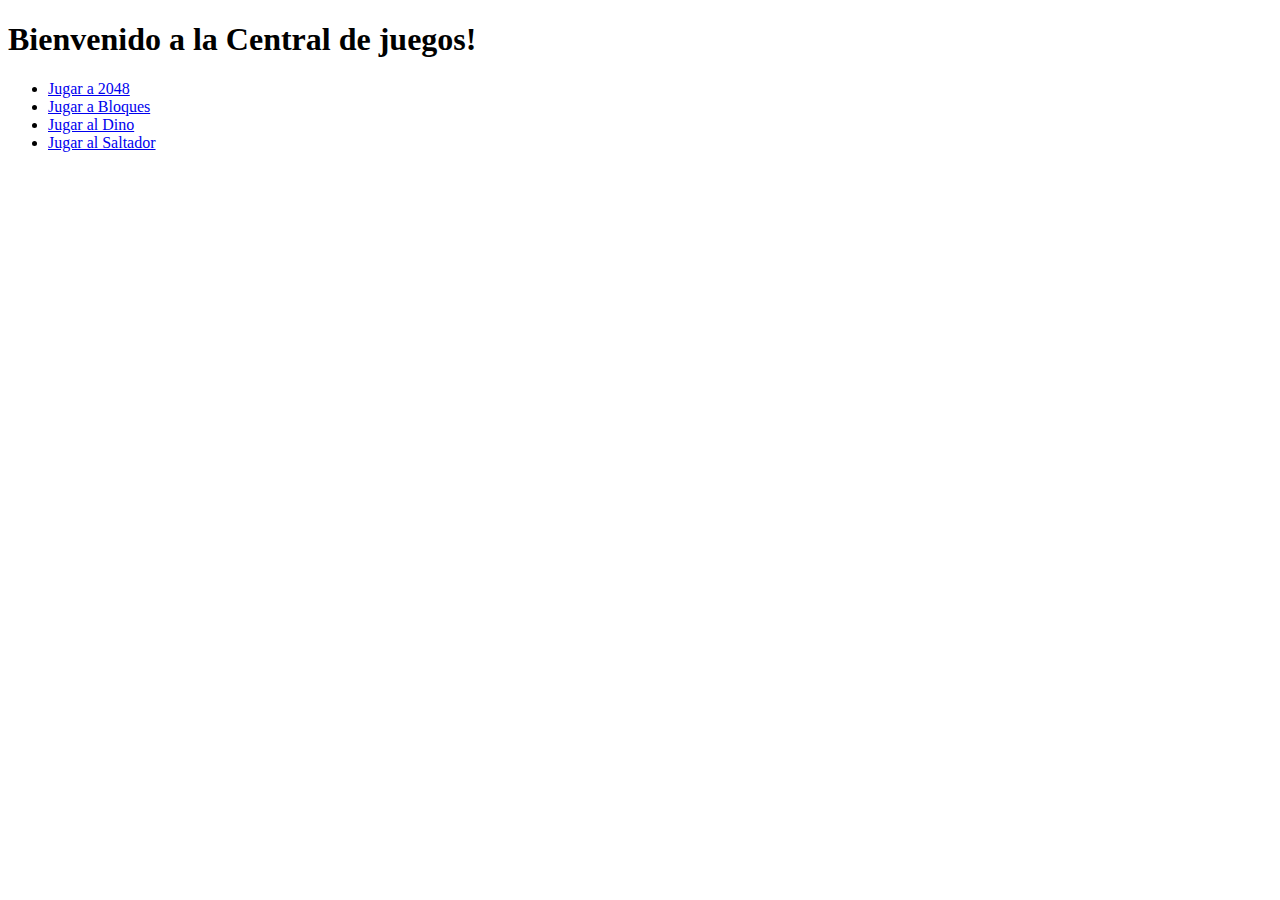
==== Index.html @ ce71906f "Merge pull request #2 from Brielcx/Feature/Primera-Pagina-de-inicio" ====
<!DOCTYPE html>
<html lang="es">
<head>
    <meta charset="UTF-8">
    <meta name="viewport" content="width=device-width, initial-scale=1.0">
    <title>Game Center</title>
    <link rel="stylesheet" href="Style/css.css">
    <link rel="shortcut icon" href="img/icon.png" type="image/x-icon">
</head>
<body>
    <H1>Bienvenido a la Central de juegos!</H1>
    <ul>
        <li><a href="Juegos/2048/index.html">Jugar a 2048</a></li>
        <li><a href="Juegos/Bloques/index.html">Jugar a Bloques</a></li>
        <li><a href="Juegos/Dino/index.html">Jugar al Dino</a></li>
        <li><a href="Juegos/Saltador/Doodlegame.html">Jugar al Saltador</a></li>
    </ul>

</body>
</html>
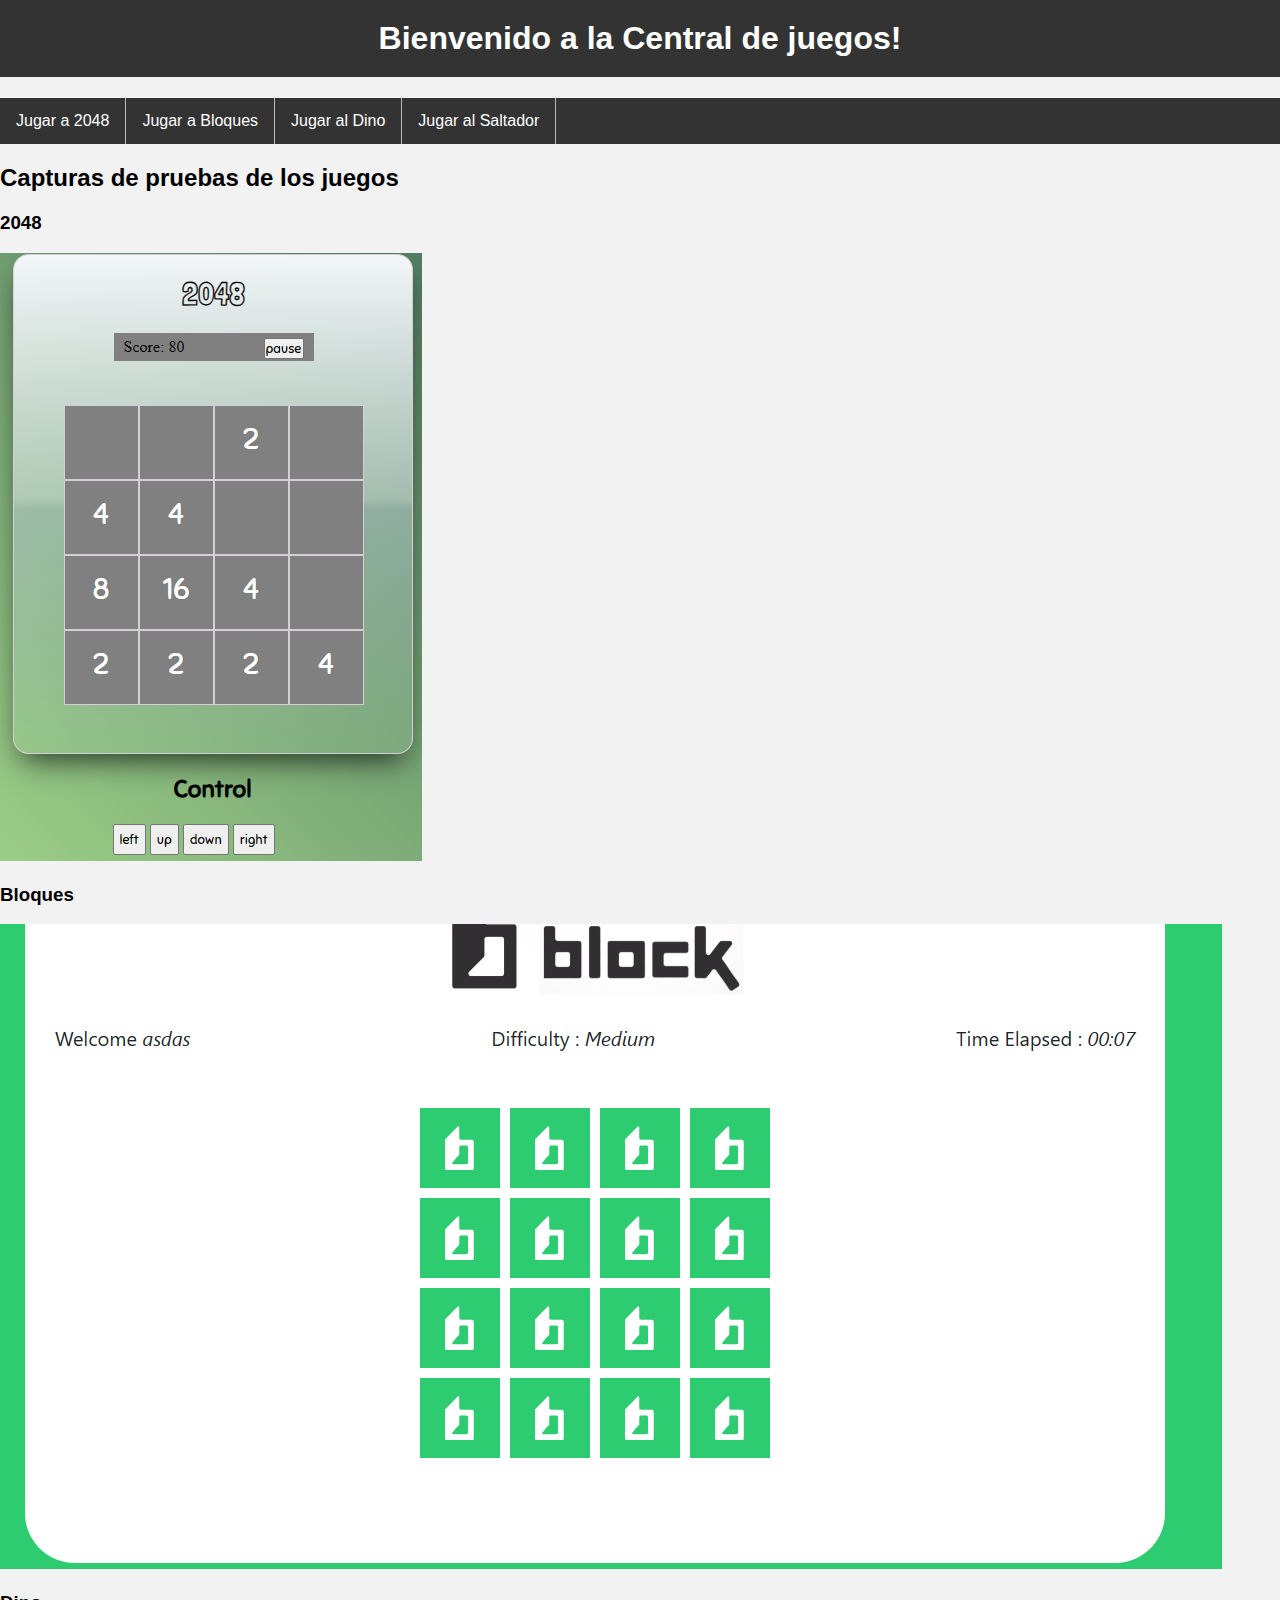
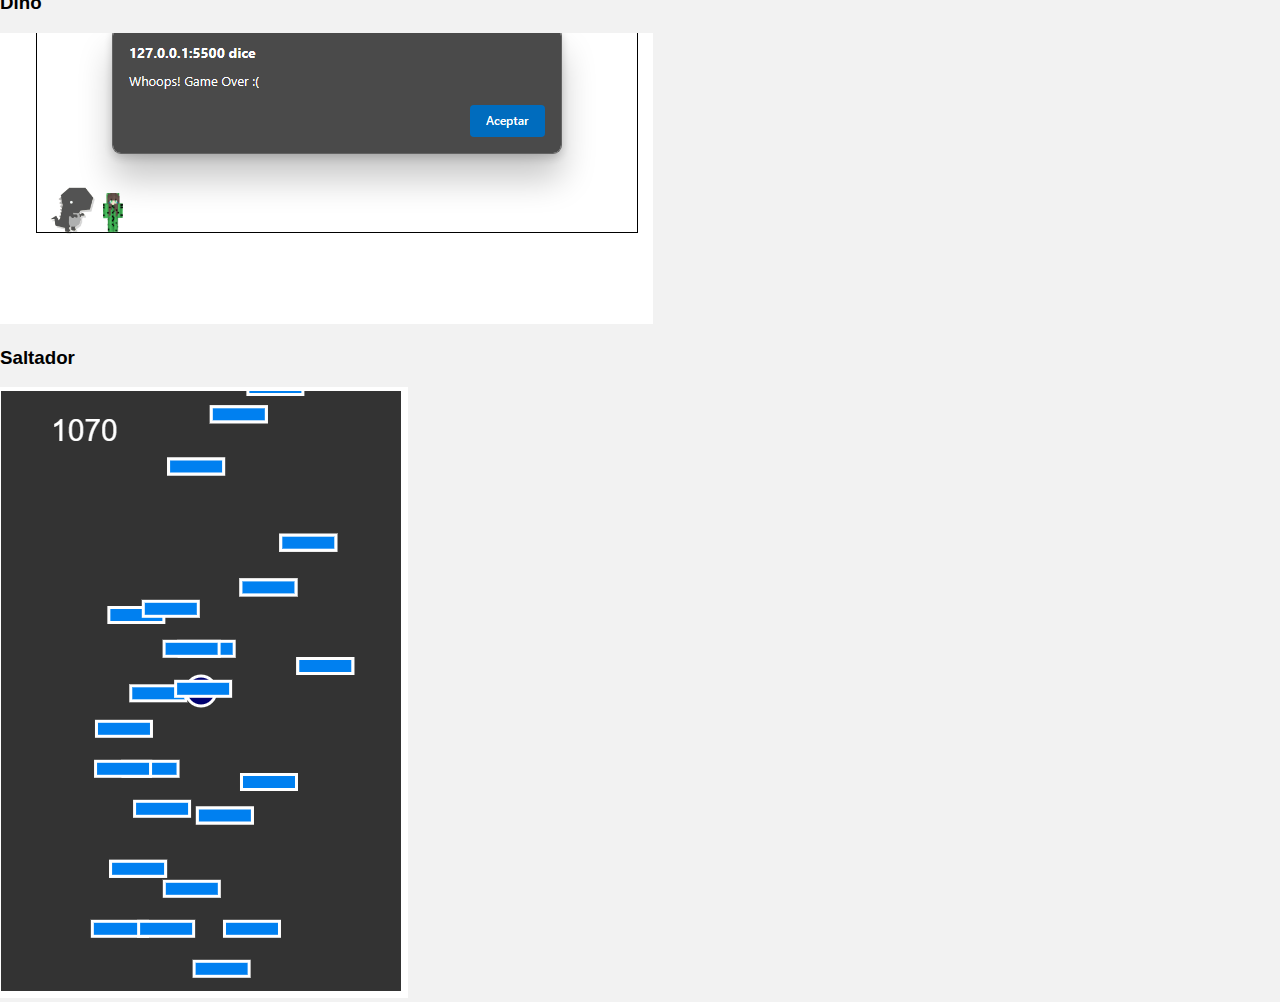
==== commit 3e9690b8: "Merge pull request #3 from Brielcx/Feature/Cambio-en-inicio-y-nuevos-juegos" ====
--- a/Index.html
+++ b/Index.html
@@ -16,5 +16,15 @@
         <li><a href="Juegos/Saltador/Doodlegame.html">Jugar al Saltador</a></li>
     </ul>
 
+    <h2>Capturas de pruebas de los juegos</h2>
+    <div class="bloque"><h3>2048</h3>
+        <img src="img/2048.png" alt="Juego 2048 Captura"></div>
+        <div class="bloque"><h3>Bloques</h3>
+        <img src="img/bloques.png" alt="Juego Bloques Captura"></div>
+        <div class="bloque"><h3>Dino</h3>
+        <img src="img/Dino.png" alt="Juego Dino Captura"></div>
+        <div class="bloque"><h3>Saltador</h3>
+            <img src="img/Saltador.png" alt="Juego Saltador Captura"></div>
+    </bodys>
 </body>
 </html>--- a/Style/css.css
+++ b/Style/css.css
@@ -0,0 +1,41 @@
+body {
+    font-family: Arial, sans-serif;
+    background-color: #f2f2f2;
+    margin: 0;
+    }
+    h1 {
+    text-align: center;
+    background-color: #333;
+    color: #fff;
+    padding: 20px;
+    margin-top: 0;
+    }
+    ul {
+    list-style-type: none;
+    margin: 0;
+    padding: 0;
+    overflow: hidden;
+    background-color: #333;
+    }
+    li {
+    float: left;
+    }
+    li a {
+    display: block;
+    color: white;
+    text-align: center;
+    padding: 14px 16px;
+    text-decoration: none;
+    }
+    li a:hover {
+    background-color: #555;
+    }
+    /* Add this style to create a border around the links */
+    li a {
+    border-right: 1px solid #bbb;
+    
+    }
+    /* Remove the right border from the last item */
+    li:last-child {
+    border-right: none;
+    }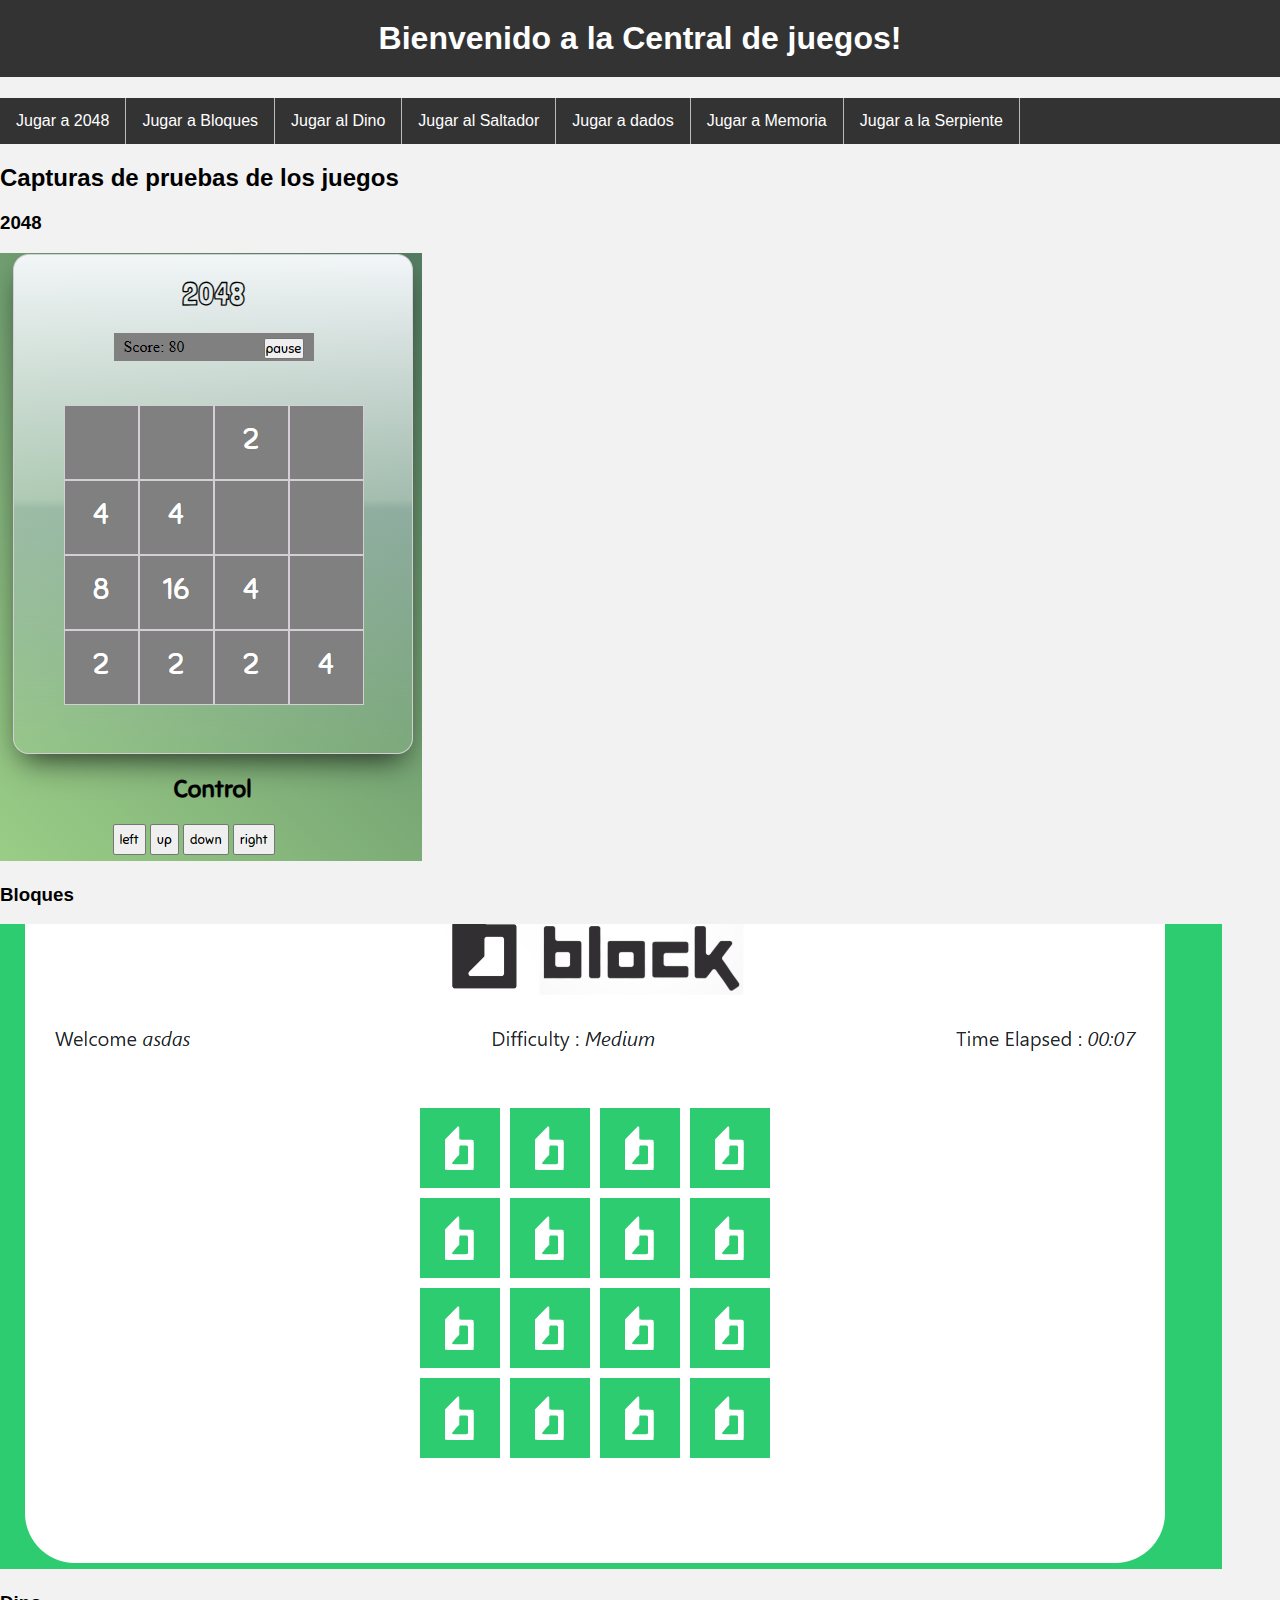
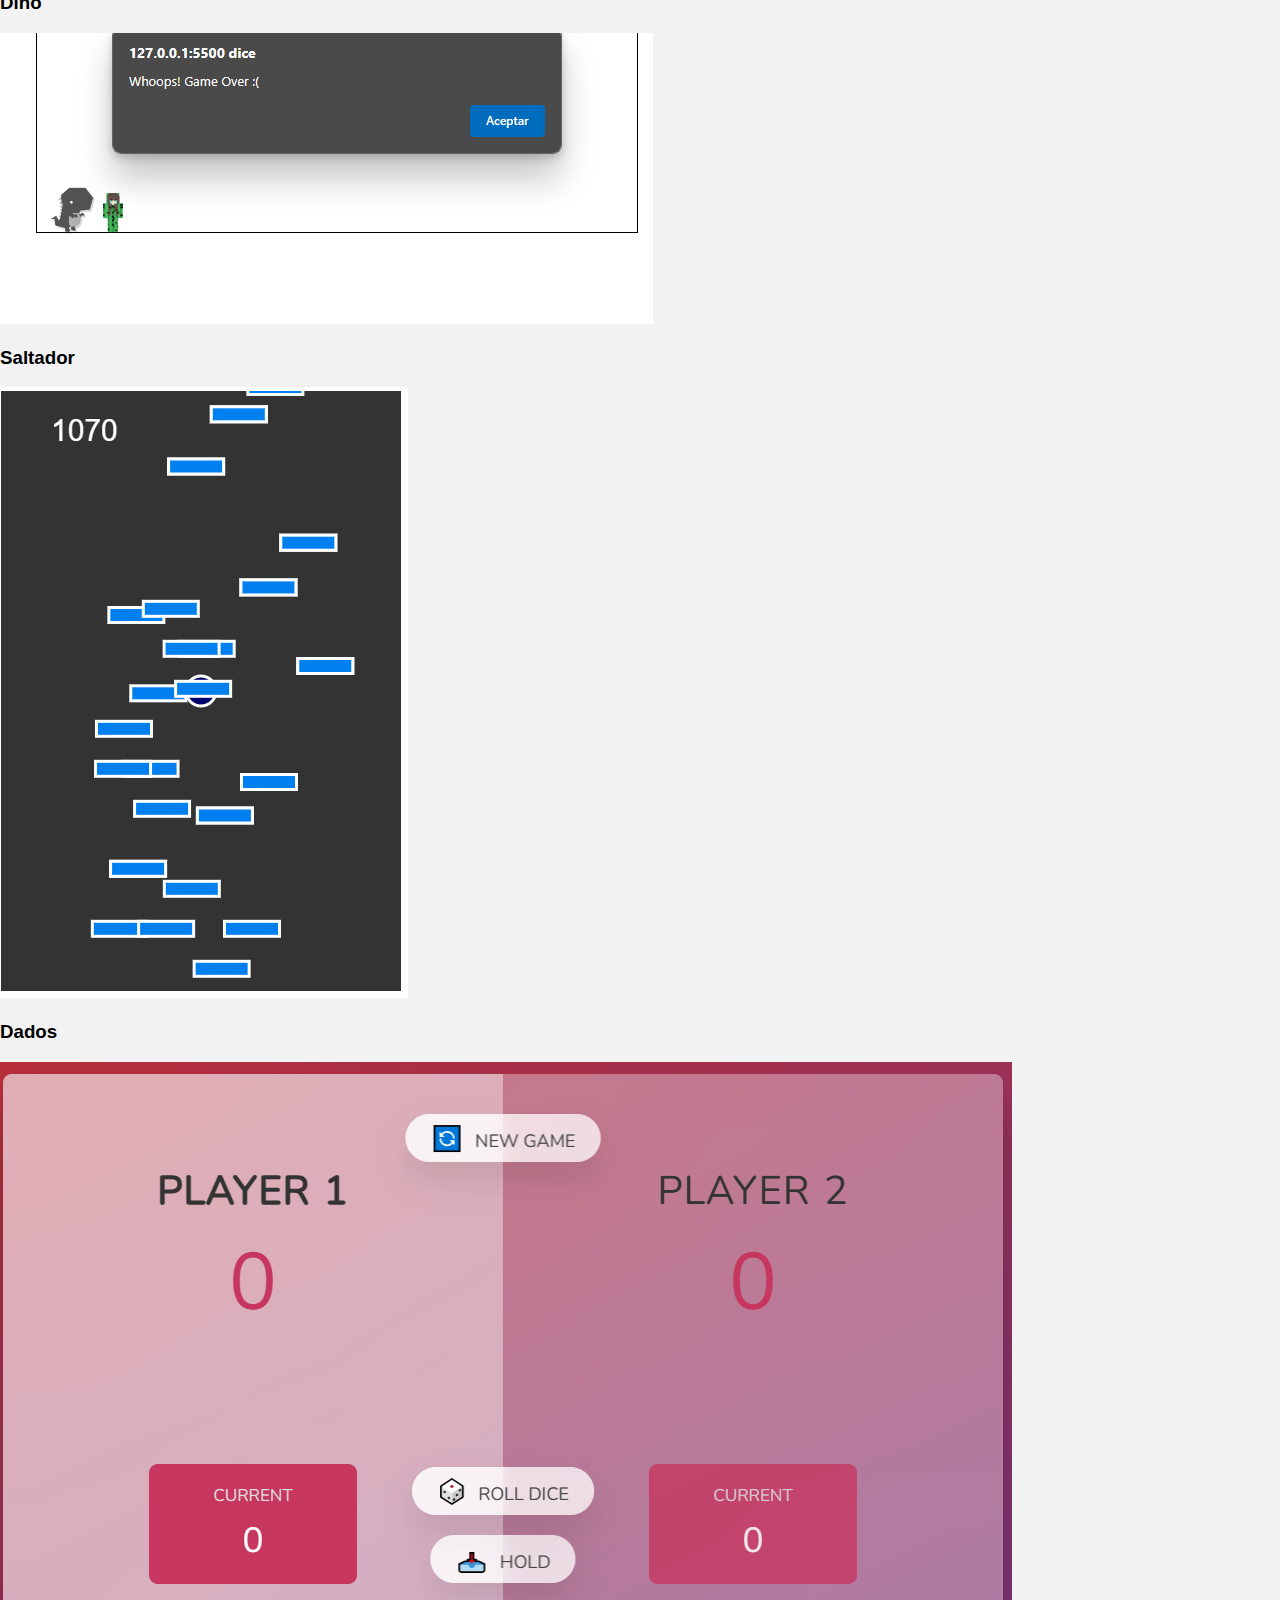
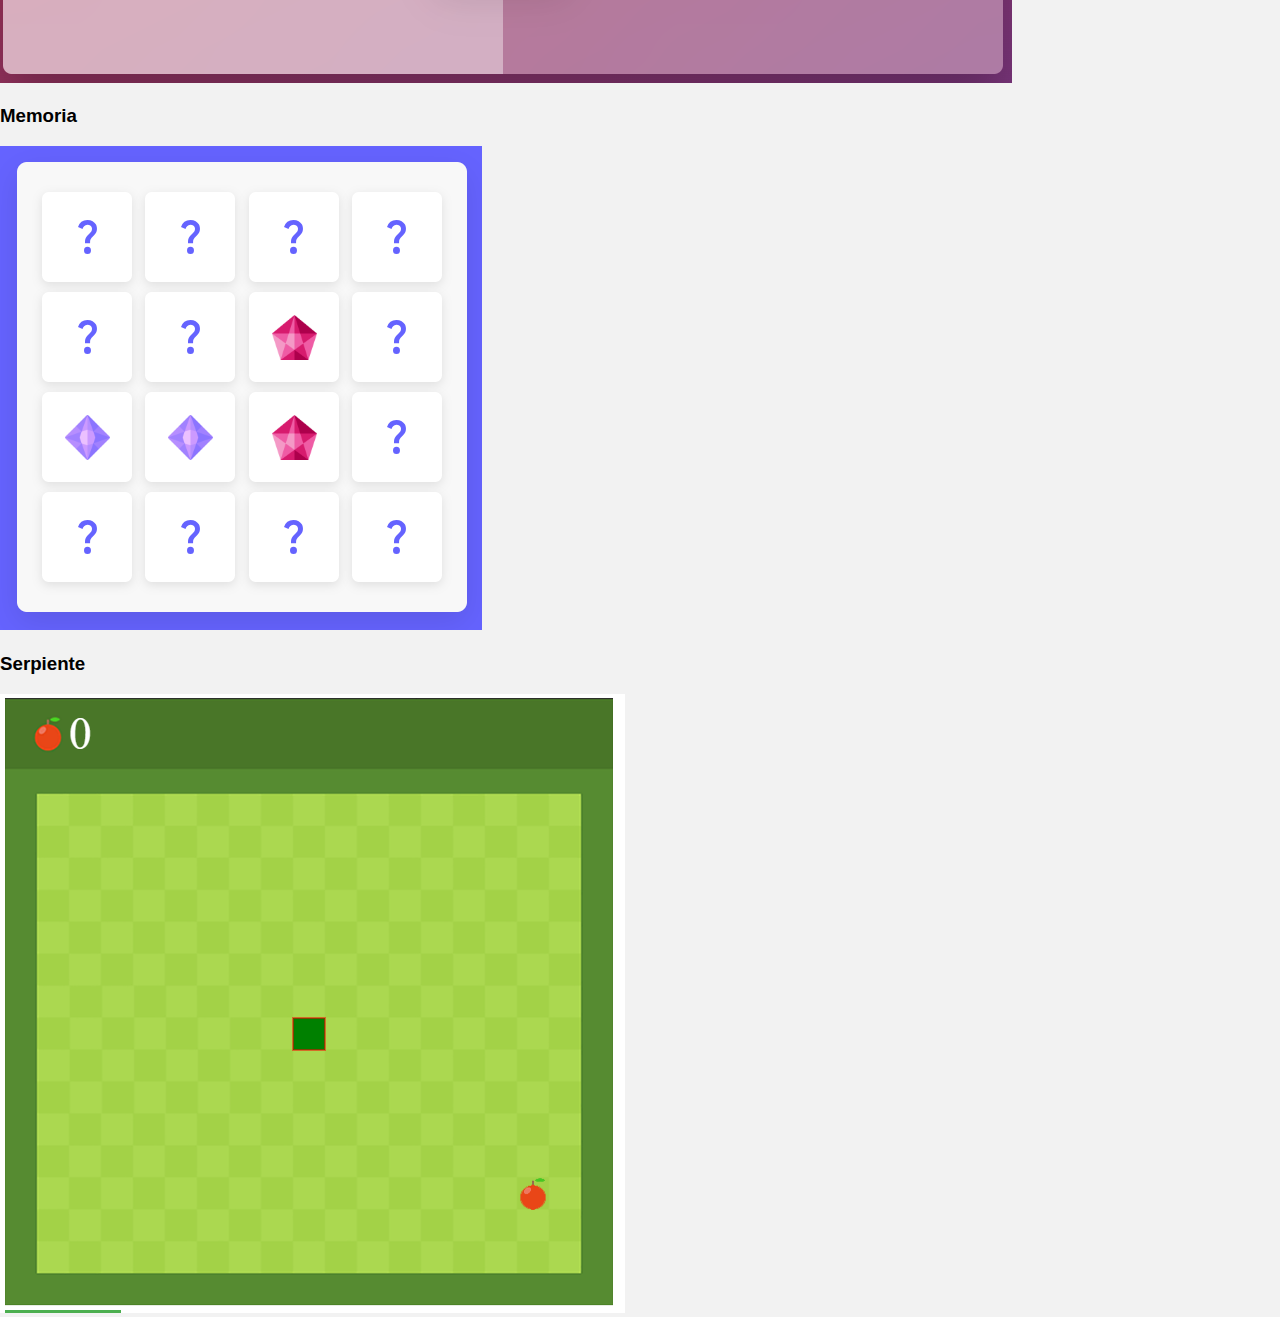
==== commit 316f47d9: "Nuevos-Juegos" ====
--- a/Index.html
+++ b/Index.html
@@ -14,6 +14,10 @@
         <li><a href="Juegos/Bloques/index.html">Jugar a Bloques</a></li>
         <li><a href="Juegos/Dino/index.html">Jugar al Dino</a></li>
         <li><a href="Juegos/Saltador/Doodlegame.html">Jugar al Saltador</a></li>
+        <li><a href="Juegos/Dado/index.html">Jugar a dados</a></li>
+        <li><a href="Juegos/Memoria/index.html">Jugar a Memoria</a></li>
+        <li><a href="Juegos/Serpiente/index.html">Jugar a la Serpiente</a></li>
+       
     </ul>
 
     <h2>Capturas de pruebas de los juegos</h2>
@@ -25,6 +29,12 @@
         <img src="img/Dino.png" alt="Juego Dino Captura"></div>
         <div class="bloque"><h3>Saltador</h3>
             <img src="img/Saltador.png" alt="Juego Saltador Captura"></div>
+        <div class="bloque"><h3>Dados</h3>
+        <img src="img/dado.png" alt="Juego dadosCaptura"></div>
+        <div class="bloque"><h3>Memoria</h3>
+        <img src="img/memoria.png" alt="Juego Dino Captura"></div>
+        <div class="bloque"><h3>Serpiente</h3>
+            <img src="img/Serpiente.png" alt="Juego Dino Captura"></div>
     </bodys>
 </body>
 </html>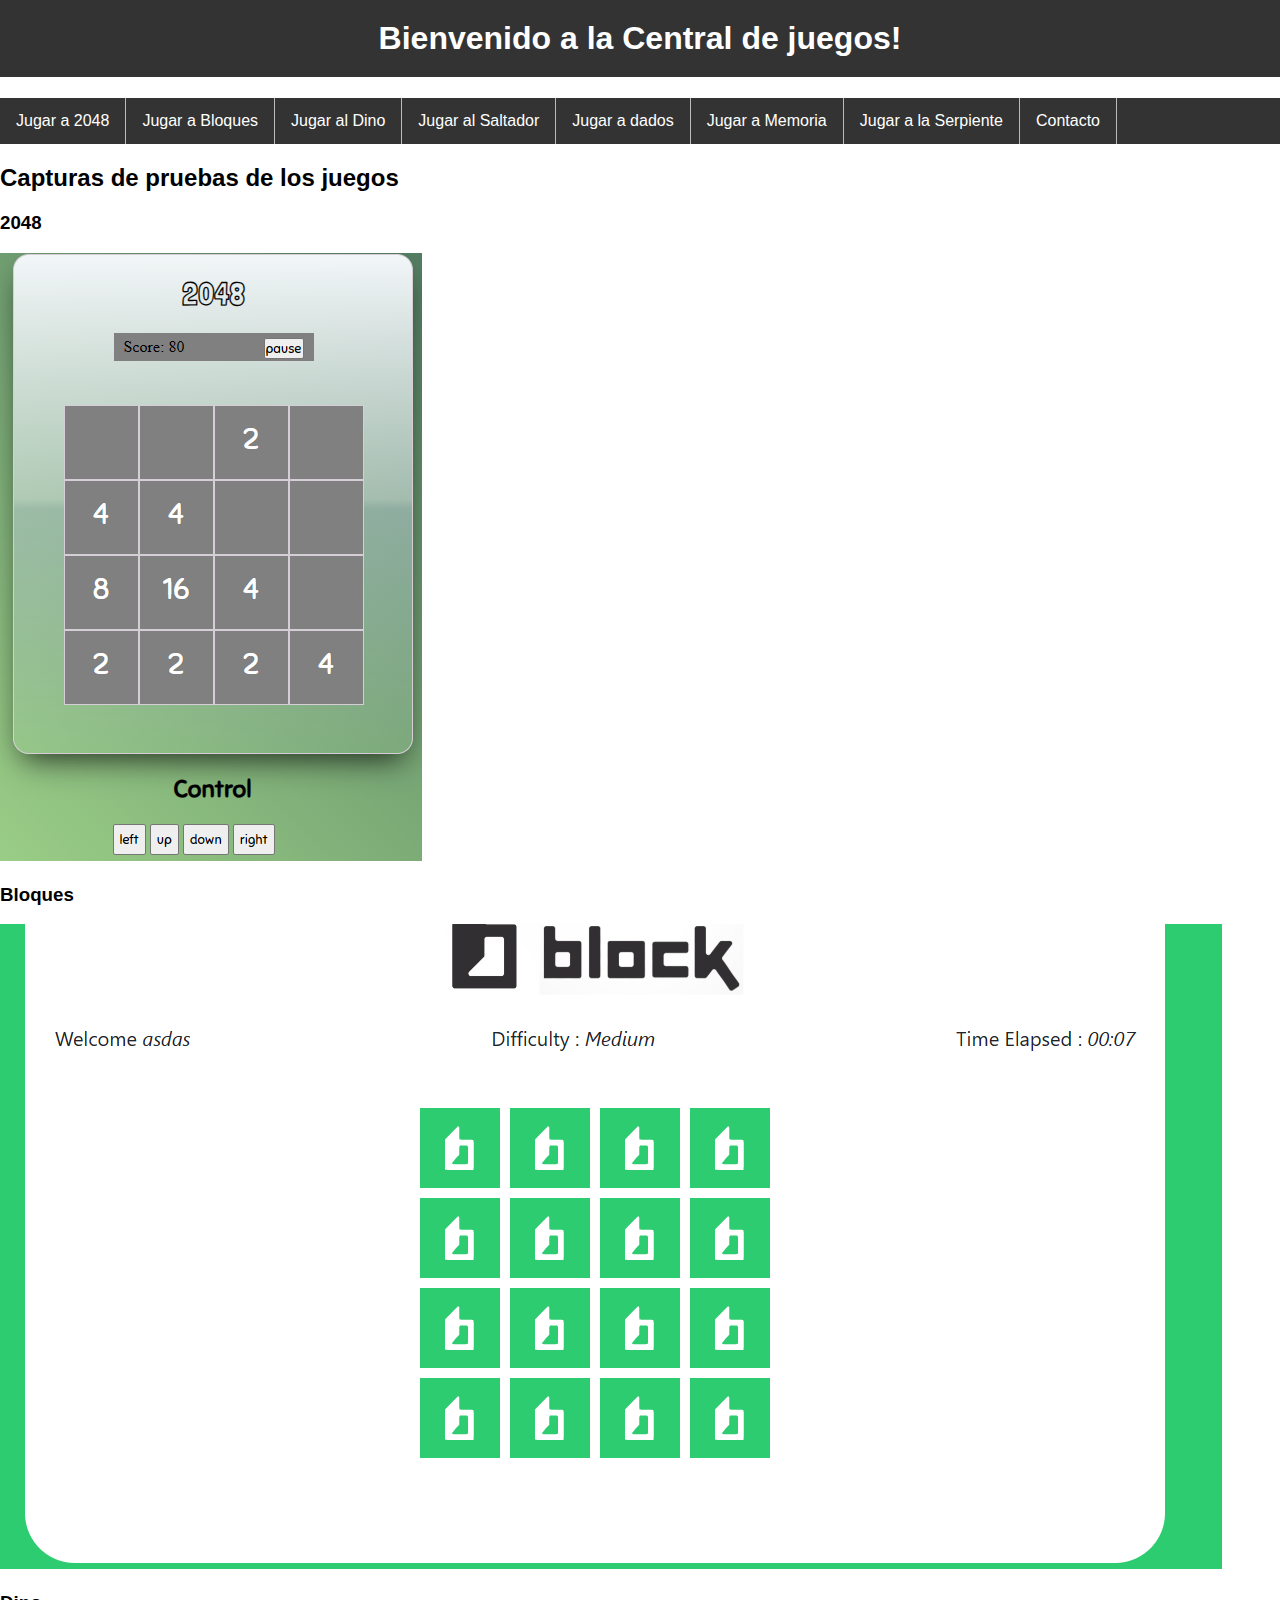
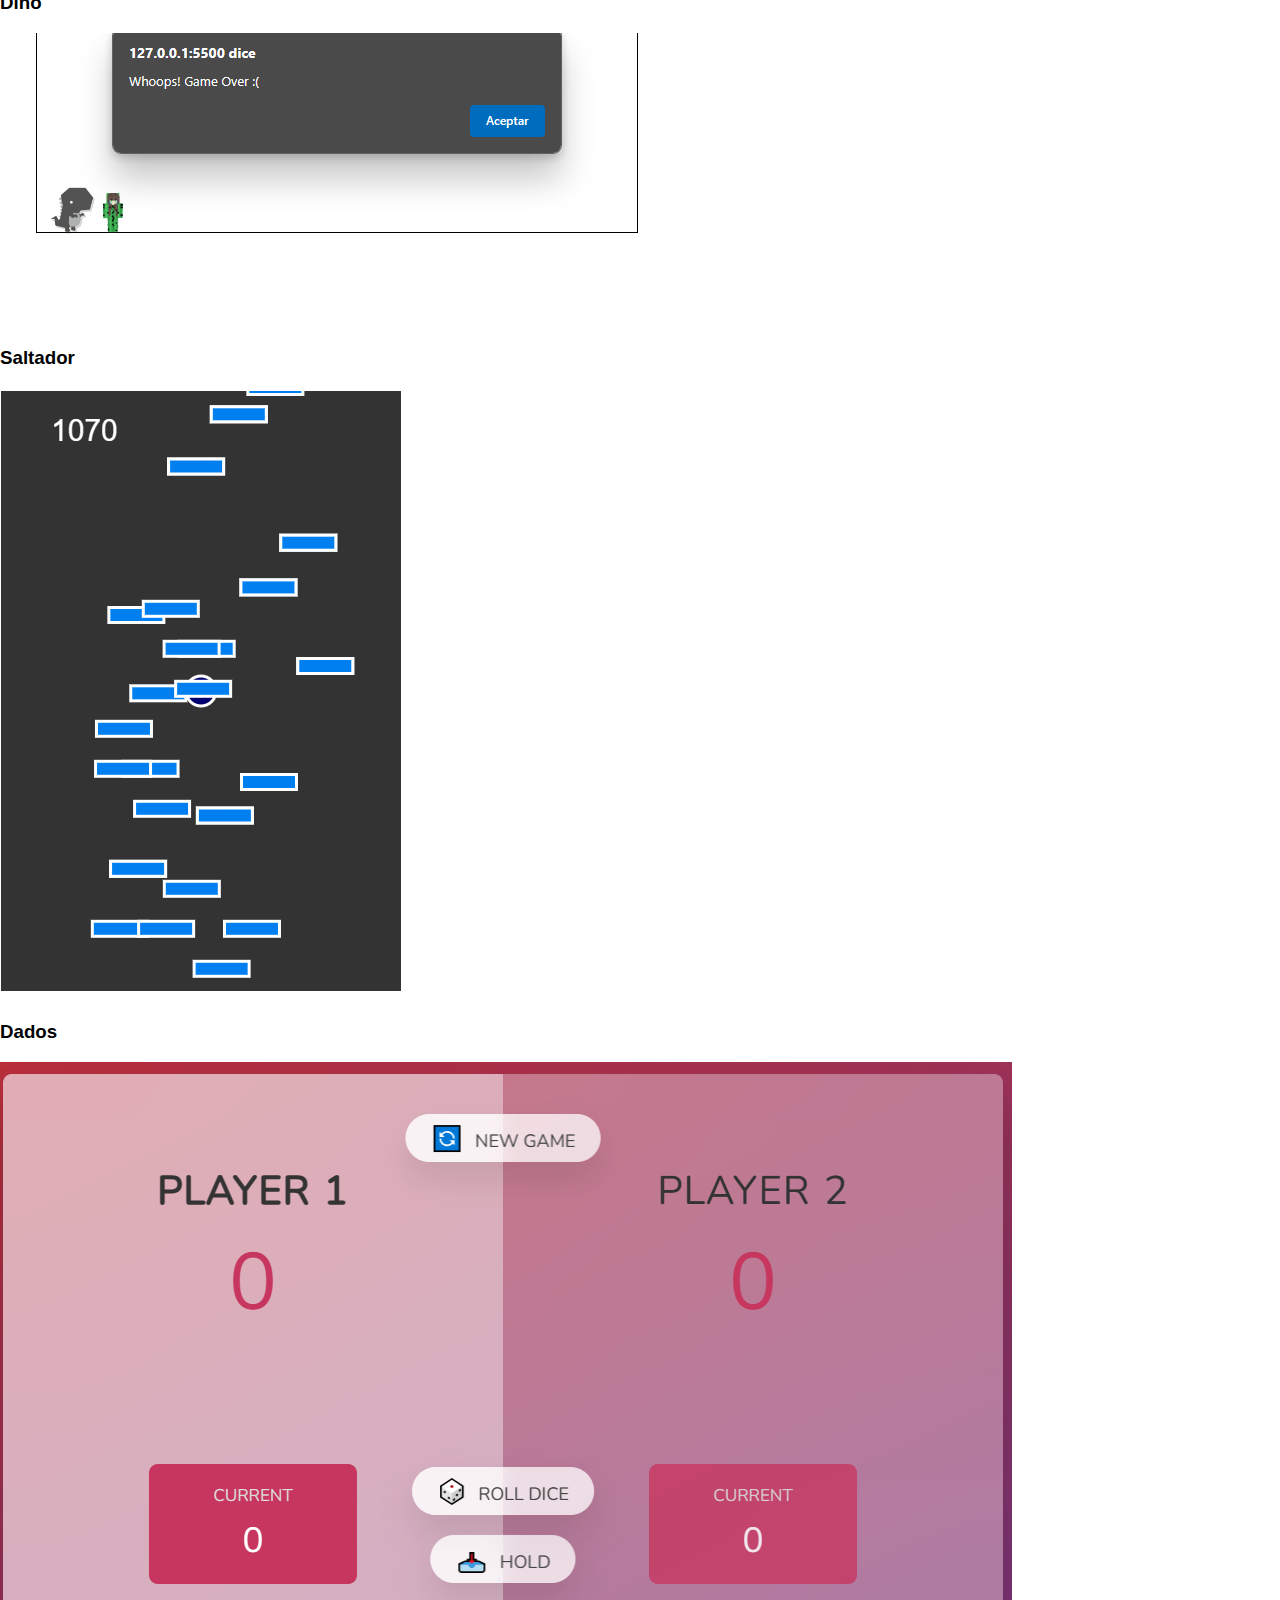
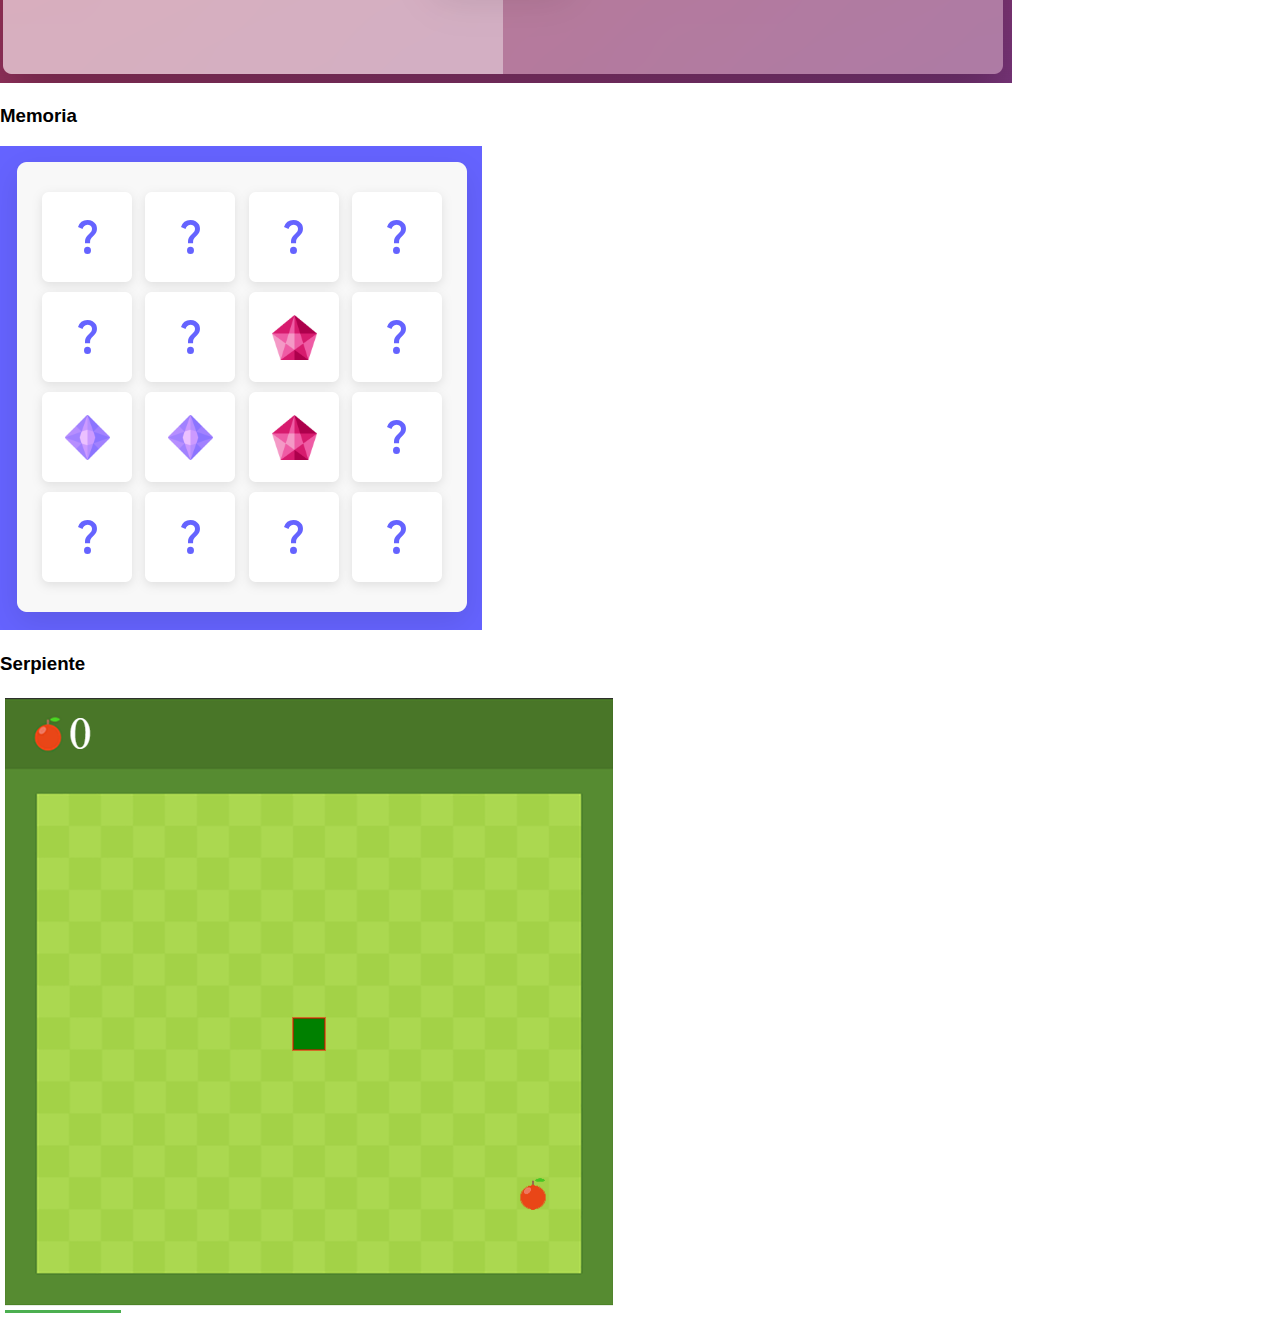
==== commit efcf2dcc: "Formulario de Contacto" ====
--- a/Index.html
+++ b/Index.html
@@ -17,6 +17,7 @@
         <li><a href="Juegos/Dado/index.html">Jugar a dados</a></li>
         <li><a href="Juegos/Memoria/index.html">Jugar a Memoria</a></li>
         <li><a href="Juegos/Serpiente/index.html">Jugar a la Serpiente</a></li>
+        <li><a href="Contacto.html">Contacto</a></li>
        
     </ul>
 
--- a/Style/css.css
+++ b/Style/css.css
@@ -38,4 +38,173 @@
     /* Remove the right border from the last item */
     li:last-child {
     border-right: none;
-    }+    }
+
+    @import url(https://fonts.googleapis.com/css?family=Lato:100,300,400);
+
+input::-webkit-input-placeholder, textarea::-webkit-input-placeholder {
+  color: #aca49c;
+  font-size: 0.875em;
+}
+
+input:focus::-webkit-input-placeholder, textarea:focus::-webkit-input-placeholder {
+  color: #bbb5af;
+}
+
+input::-moz-placeholder, textarea::-moz-placeholder {
+  color: #aca49c;
+  font-size: 0.875em;
+}
+
+input:focus::-moz-placeholder, textarea:focus::-moz-placeholder {
+  color: #bbb5af;
+}
+
+input::placeholder, textarea::placeholder {
+  color: #aca49c;
+  font-size: 0.875em;
+}
+
+input:focus::placeholder, textarea::focus:placeholder {
+  color: #bbb5af;
+}
+
+input::-ms-placeholder, textarea::-ms-placeholder {
+  color: #aca49c;
+  font-size: 0.875em;
+}
+
+input:focus::-ms-placeholder, textarea:focus::-ms-placeholder {
+  color: #bbb5af;
+}
+
+/* on hover placeholder */
+
+input:hover::-webkit-input-placeholder, textarea:hover::-webkit-input-placeholder {
+  color: #e2dedb;
+  font-size: 0.875em;
+}
+
+input:hover:focus::-webkit-input-placeholder, textarea:hover:focus::-webkit-input-placeholder {
+  color: #cbc6c1;
+}
+
+input:hover::-moz-placeholder, textarea:hover::-moz-placeholder {
+  color: #e2dedb;
+  font-size: 0.875em;
+}
+
+input:hover:focus::-moz-placeholder, textarea:hover:focus::-moz-placeholder {
+  color: #cbc6c1;
+}
+
+input:hover::placeholder, textarea:hover::placeholder {
+  color: #e2dedb;
+  font-size: 0.875em;
+}
+
+input:hover:focus::placeholder, textarea:hover:focus::placeholder {
+  color: #cbc6c1;
+}
+
+input:hover::placeholder, textarea:hover::placeholder {
+  color: #e2dedb;
+  font-size: 0.875em;
+}
+
+input:hover:focus::-ms-placeholder, textarea:hover::focus:-ms-placeholder {
+  color: #cbc6c1;
+}
+
+body {
+  font-family: 'Lato', sans-serif;
+  background: #ffffff;
+  color: #000000;
+}
+
+header {
+  position: relative;
+  margin: 100px 0 25px 0;
+  font-size: 2.3em;
+  text-align: center;
+  letter-spacing: 7px;
+}
+
+#form {
+  position: relative;
+  width: 500px;
+  margin: 50px auto 100px auto;
+}
+
+input {
+  font-family: 'Lato', sans-serif;
+  font-size: 0.875em;
+  width: 470px;
+  height: 50px;
+  padding: 0px 15px 0px 15px;
+  
+  background: transparent;
+  outline: none;
+  color: #726659;
+  
+  border: solid 1px #b3aca7;
+  border-bottom: none;
+  
+  transition: all 0.3s ease-in-out;
+  -webkit-transition: all 0.3s ease-in-out;
+  -moz-transition: all 0.3s ease-in-out;
+  -ms-transition: all 0.3s ease-in-out;
+}
+
+input:hover {
+  background: #b3aca7;
+  color: #e2dedb;
+}
+
+textarea {
+  width: 470px;
+  max-width: 470px;
+  height: 110px;
+  max-height: 110px;
+  padding: 15px;
+  
+  background: transparent;
+  outline: none;
+  
+  color: #726659;
+  font-family: 'Lato', sans-serif;
+  font-size: 0.875em;
+  
+  border: solid 1px #b3aca7;
+  
+  transition: all 0.3s ease-in-out;
+  -webkit-transition: all 0.3s ease-in-out;
+  -moz-transition: all 0.3s ease-in-out;
+  -ms-transition: all 0.3s ease-in-out;
+}
+
+textarea:hover {
+  background: #b3aca7;
+  color: #e2dedb;
+}
+
+#submit {
+  width: 502px;
+  
+  padding: 0;
+  margin: -5px 0px 0px 0px;
+  
+  font-family: 'Lato', sans-serif;
+  font-size: 0.875em;
+  color: #b3aca7;
+  
+  outline:none;
+  cursor: pointer;
+  
+  border: solid 1px #b3aca7;
+  border-top: none;
+}
+
+#submit:hover {
+  color: #e2dedb;
+}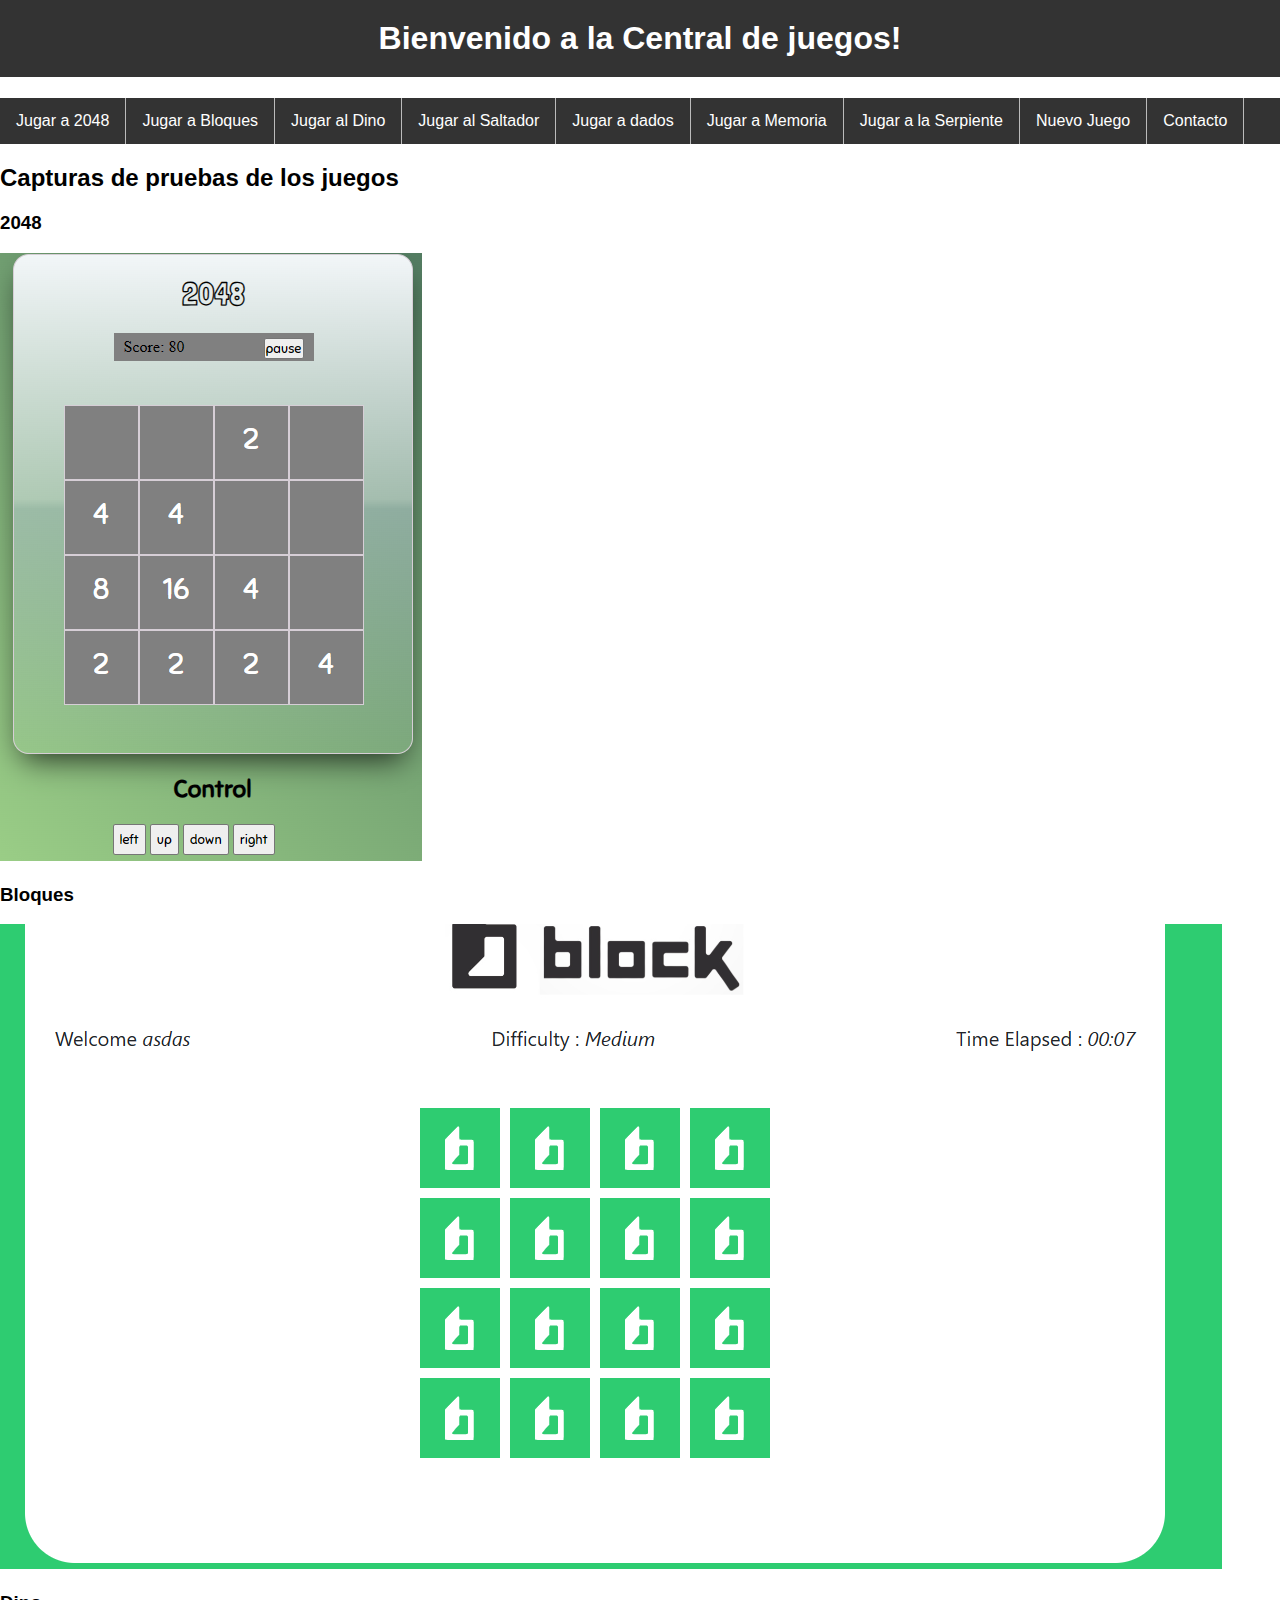
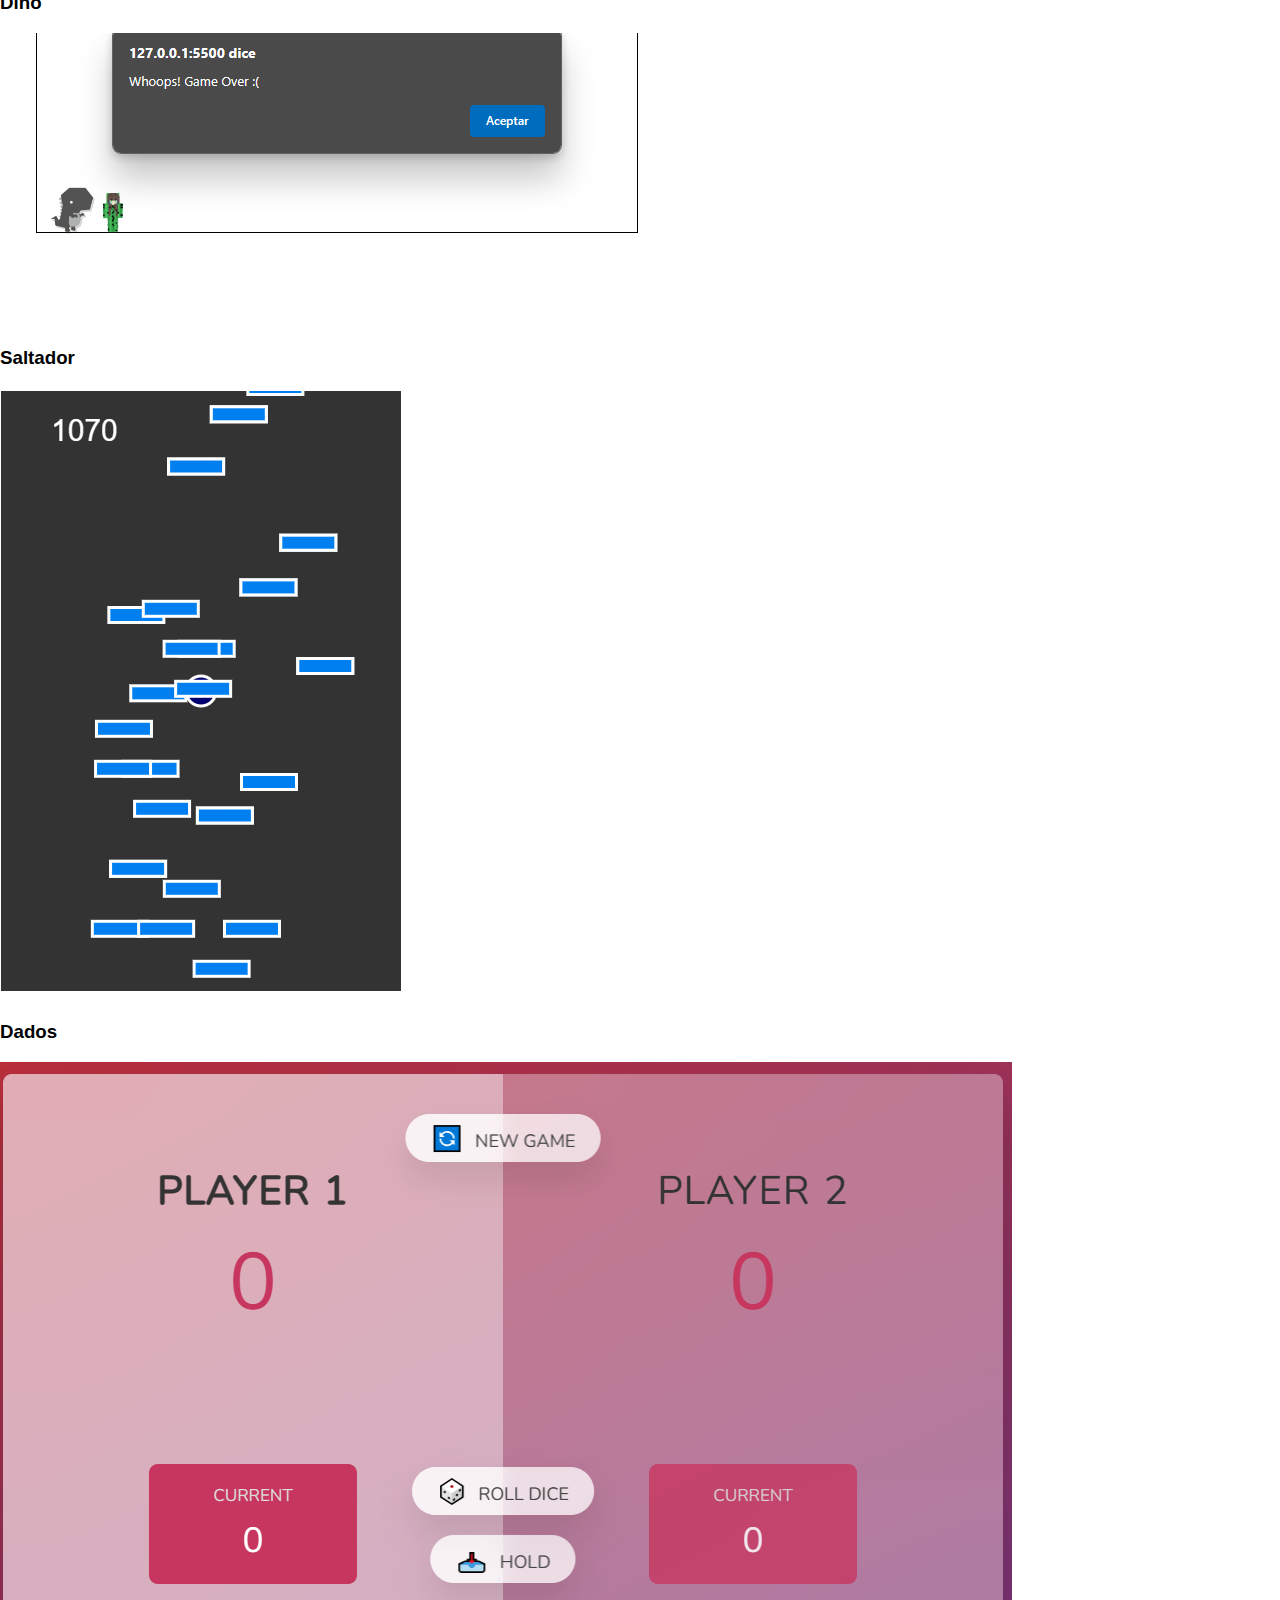
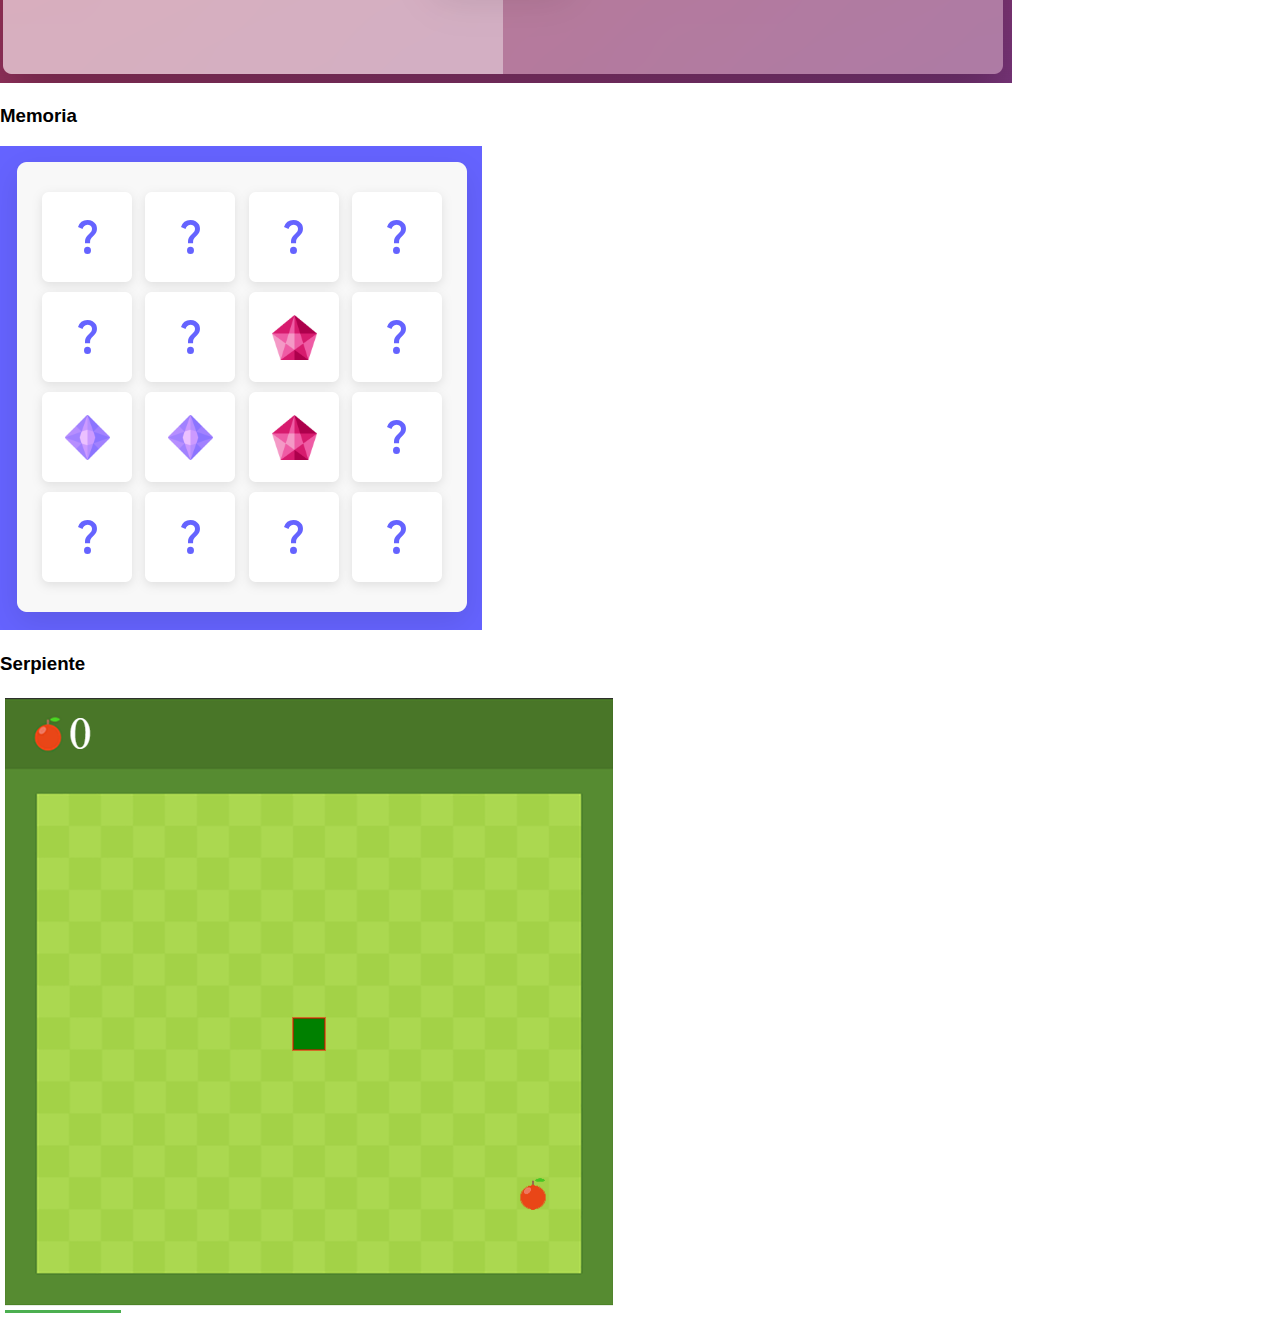
==== commit fac77da6: "Nuevo Juego en el inicio" ====
--- a/Index.html
+++ b/Index.html
@@ -17,6 +17,7 @@
         <li><a href="Juegos/Dado/index.html">Jugar a dados</a></li>
         <li><a href="Juegos/Memoria/index.html">Jugar a Memoria</a></li>
         <li><a href="Juegos/Serpiente/index.html">Jugar a la Serpiente</a></li>
+        <li><a href="Juegos/Serpiente/index.html">Nuevo Juego</a></li>
         <li><a href="Contacto.html">Contacto</a></li>
        
     </ul>
